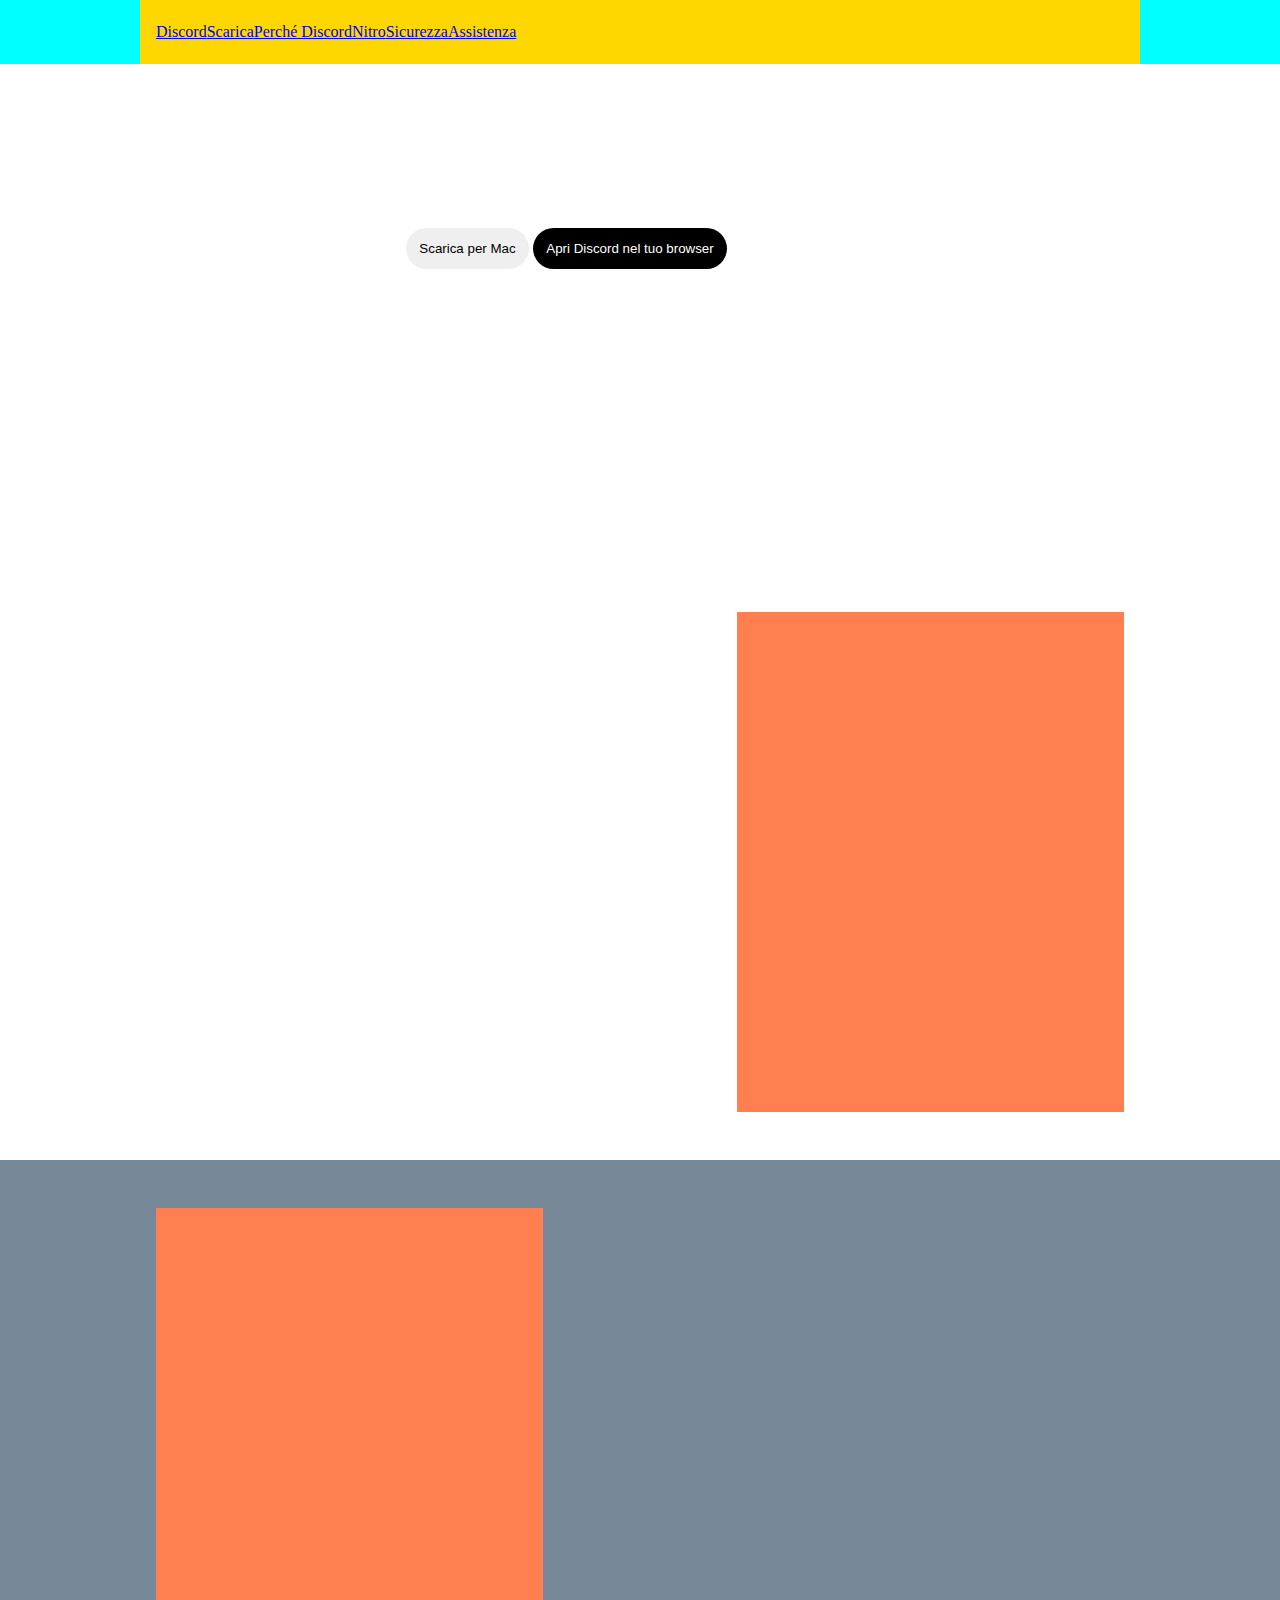
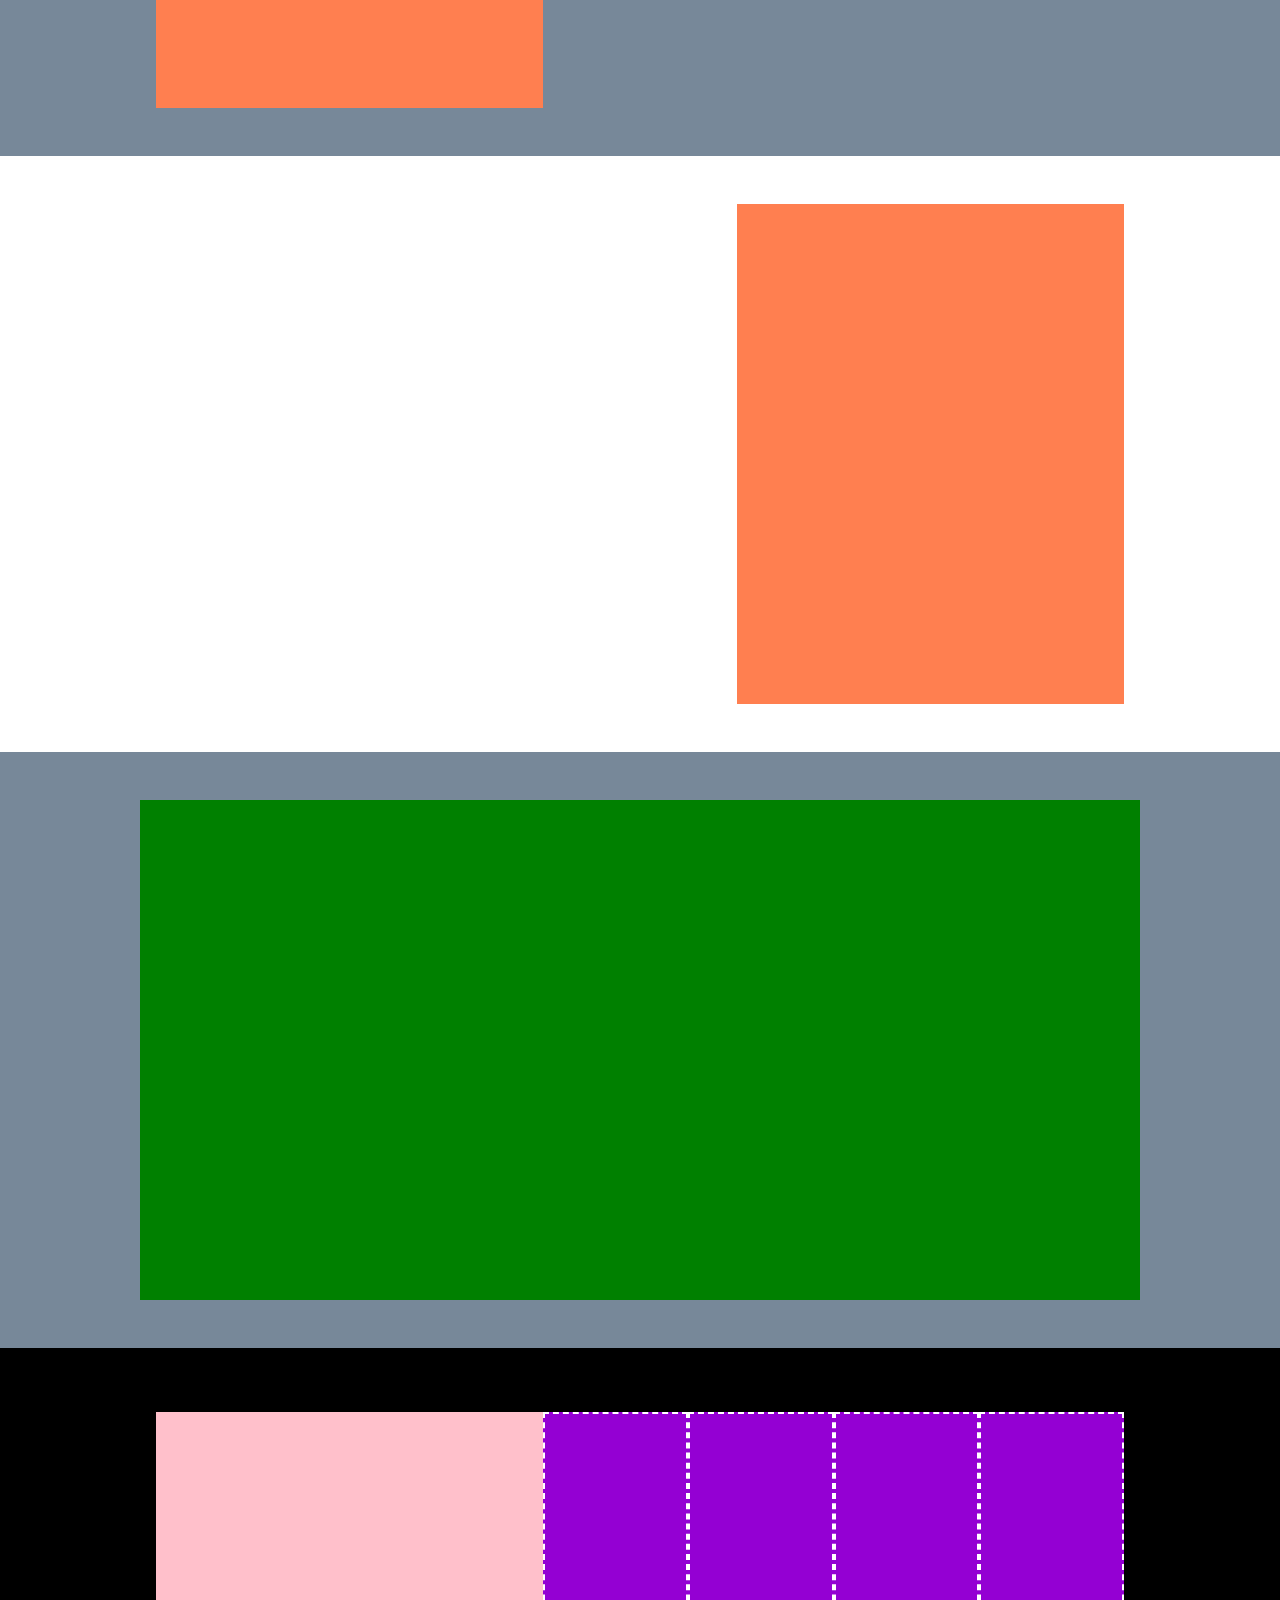
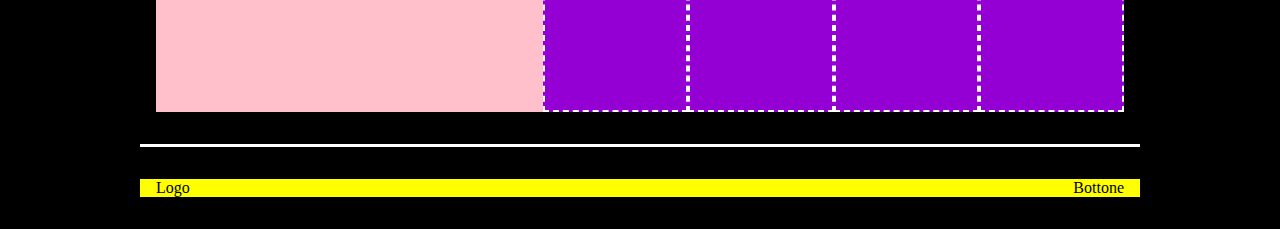
==== index.html @ f6377e1a "Add svg on Main" ====
<!DOCTYPE html>
<html lang="en">
<head>
	<meta charset="UTF-8">
	<meta http-equiv="X-UA-Compatible" content="IE=edge">
	<meta name="viewport" content="width=device-width, initial-scale=1.0">
	<title>Document</title>
	<link rel="stylesheet" href="assets/debug.css">
	<link rel="stylesheet" href="assets/style.css">
</head>
<body>
	<header>
		<nav class="navbar">
			<div class="container">
				<!-- <div class="logo">Discord</div> -->
				
					<ul class="main-list">
						<li><a href="http://">Discord</a></li>
						<li><a href="http://">Scarica</a></li>
						<li><a href="http://">Perché Discord</a></li>
						<li><a href="http://">Nitro</a></li>
						<li><a href="http://">Sicurezza</a></li>
						<li><a href="http://">Assistenza</a></li>
					</ul>
				
				<!-- <div class="login">login</div> -->
			</div>
		</nav>

		<div class="jumbo">
			<div class="content">
					<h1>Il tuo posto per parlare</h1>
					<p>Che tu faccia parte di un club scolastico, un gruppo di gamer, una community artistica mondiale o dove trascorrere tempo assieme a un piccolo gruppo di amici: uno spazio in cui è più facile chiacchierare ogni giorno e ritrovarsi più spesso.</p>
					<div class="buttons">
						<button class="download">Scarica per Mac</button>
						<button class="browser">Apri Discord nel tuo browser</button>
					</div>
			</div>
		</div>
	</header>

	<main>
		<section class="section-feature">
			<div class="container">
				<div class="image one"></div>
				<div class="text"></div>
			</div>
		</section>

		<section class="section-feature reverse bkg-gray">
			<div class="container">
				<div class="image two"></div>
				<div class="text"></div>
			</div>
		</section>

		<section class="section-feature">
			<div class="container">
				<div class="image three"></div>
				<div class="text"></div>
			</div>
		</section>

		<section class="section-full bkg-gray">
			<div class="container">
				<img src="img/item4-big.svg" alt="">
			</div>
		</section>
	</main>

	<footer>
		<nav class="nav-footer">
			<div class="footer-top container">
				<div class="footer-column column-socials"></div>
				<div class="footer-column column-links"></div>
				<div class="footer-column column-links"></div>
				<div class="footer-column column-links"></div>
				<div class="footer-column column-links"></div>
			</div>

			<div class="footer-bottom container">
				<div class="logo">Logo</div>
				<div class="button">Bottone</div>
			</div>
		</nav>
	</footer>
</body>
</html>
---- assets/debug.css ----
.navbar .container {
	background-color: gold;
}


.section-feature .text {
	background-color: coral;
	min-height: 250px;
}

.section-full .container {
	background-color: green;
	min-height: 500px;
}

footer .footer-column {
	min-height: 300px;
}

footer .column-socials {
	background-color: pink;
}

footer .column-links {
	background-color: darkviolet;
	border: 2px dashed white;
}

footer .footer-bottom {
	background-color: yellow;
}
---- assets/style.css ----
/* reset */

* {
	margin: 0;
	padding: 0;
	box-sizing: border-box;
}

/* general styles */

.container {
	max-width: 1000px;
	margin-inline: auto;
	padding-inline: 1rem;
}

/* header */

.navbar {
	height: 4rem; /* TODO: check the value */
	background-color: cyan; /* TODO: check the value */
}

.navbar .container {
	display: flex;
	justify-content: space-between;
	align-items: stretch;
	height: 100%;
}

.main-list {
	display:flex;
	list-style: none;
	height: 100%;
}
.main-list a {
	display: flex;
	align-items: center;
	height: 100%;

}

.navbar .container > * {
	display: flex;
	align-items: center;
}

.main-list a:hover {
	background-color: brown;
	cursor: pointer;
	height: 100%;
}

.jumbo .content {
	max-width: 500px;
	margin-inline: auto;
	padding-inline: 1rem;
}

.jumbo {
	padding-top: 3rem;
	padding-bottom: 4rem;
	background-image: url(../img/jumbo.png);
	background-repeat: no-repeat;
	background-position: center;
	height:500px;
	background-size: contain;
}

h1, p, .browser {
	color: white;
	text-align: center;
}

.download, .browser {
    margin-top: 0.5em;
    margin-bottom: 0.5em;
    padding: 1em;
    border-radius: 25px;
	border: none;
 }

 .browser {
	background-color: black;
 }


/* main */

.jumbo .content {

	min-height: 250px;
}

.section-feature .image {
	min-height: 250px;
}

.one {
	background-image: url(../img/item1.svg);
	background-repeat: no-repeat;
	background-position: center;
	height:500px;
	background-size: contain;
}

.two {
	background-image: url(../img/item2.svg);
	background-repeat: no-repeat;
	background-position: center;
	height:500px;
	background-size: contain;
}

.three {
	background-image: url(../img/item3.svg);
	background-repeat: no-repeat;
	background-position: center;
	height:500px;
	background-size: contain;
}

main section {
	padding-top: 3rem;
	padding-bottom: 3rem;
}

.section-feature .container {
	display: flex;
}

.section-feature.reverse .container {
	flex-direction: row-reverse;
}

.bkg-gray {
	background-color: lightslategrey; /* TODO: check value */
}

.section-feature .image {
	flex: 0 0 60%;
}

.section-feature .text {
	flex: 0 0 40%;
}

/* footer */

footer {
	padding-top: 4rem;
	padding-bottom: 2rem;
	background-color: black; /* TODO: check value */
}

footer .footer-top {
	display: flex;
	margin-bottom: 2rem;
	padding-bottom: 2rem;
	border-bottom: 3px solid white; /* TODO: check value */
}

footer .column-socials {
	flex: 0 0 40%;
}

footer .column-links {
	flex: 0 0 15%;
}

footer .footer-bottom {
	display: flex;
	justify-content: space-between;
}
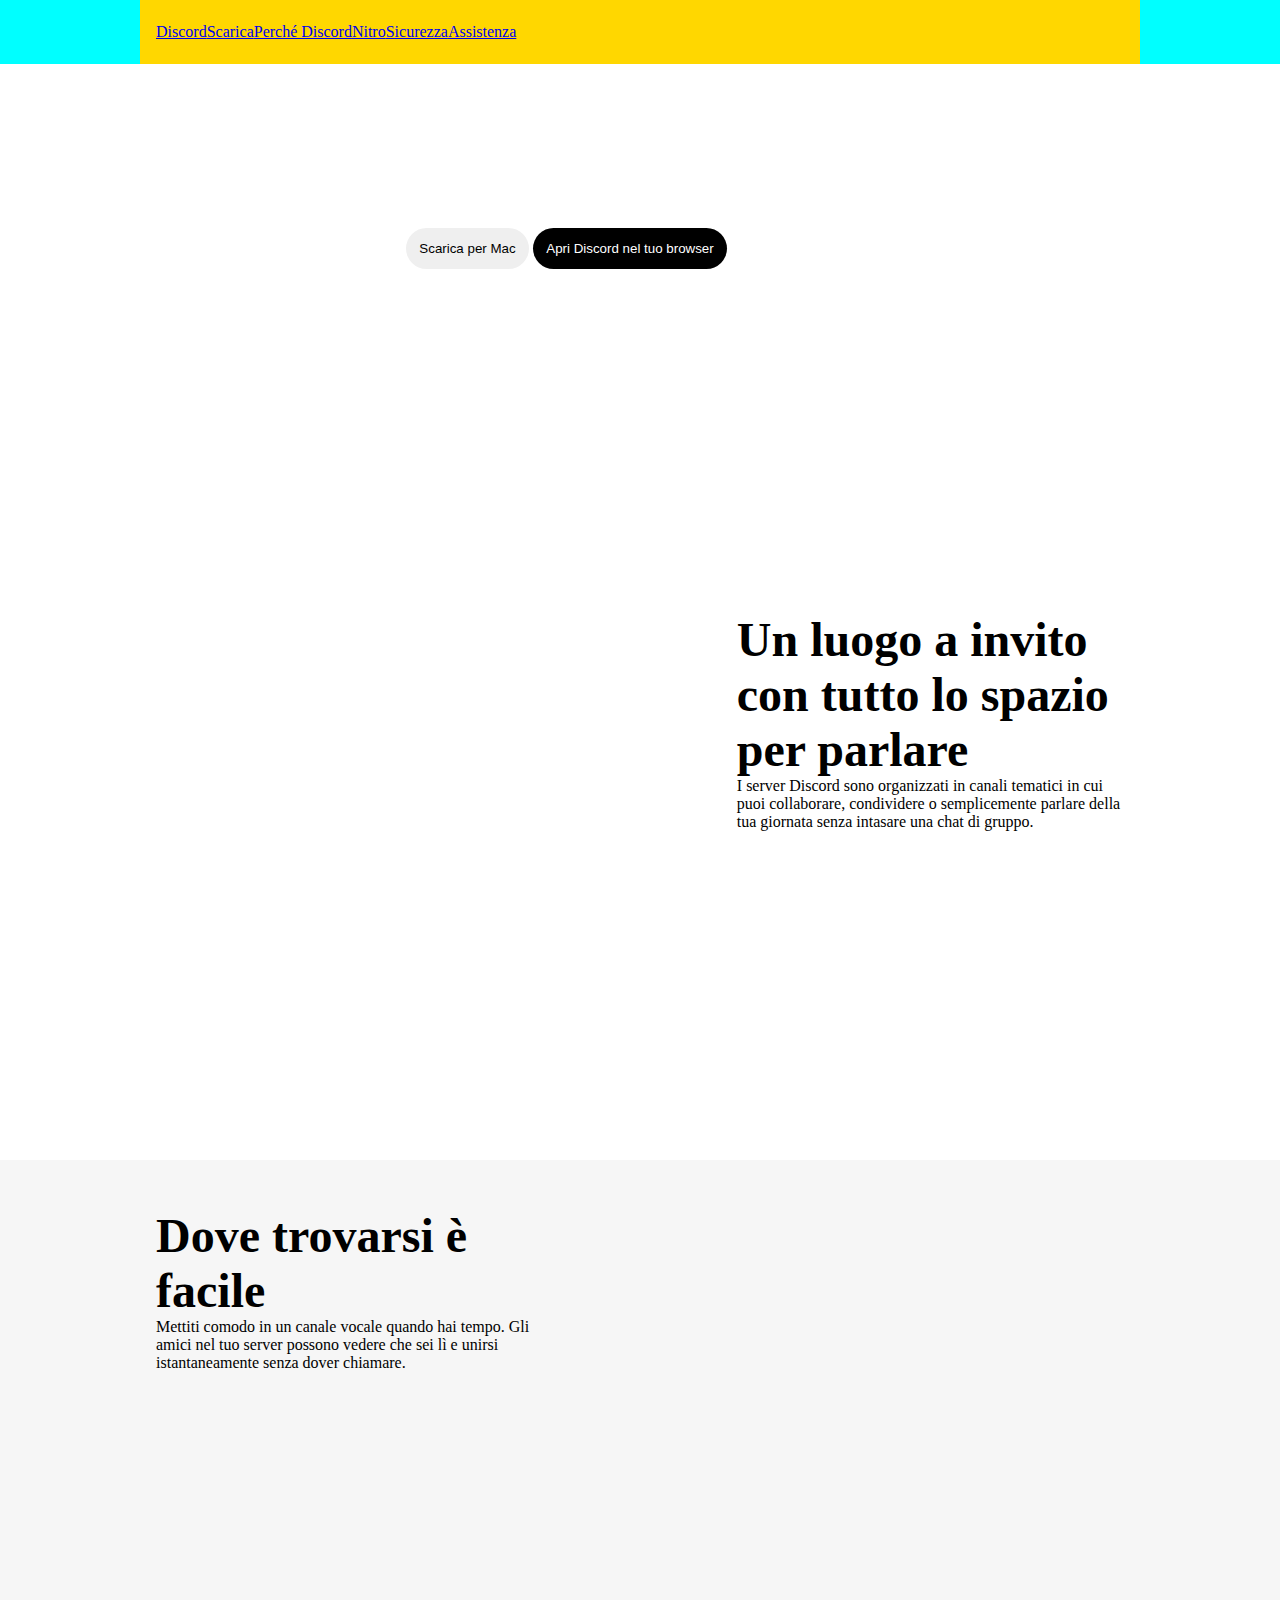
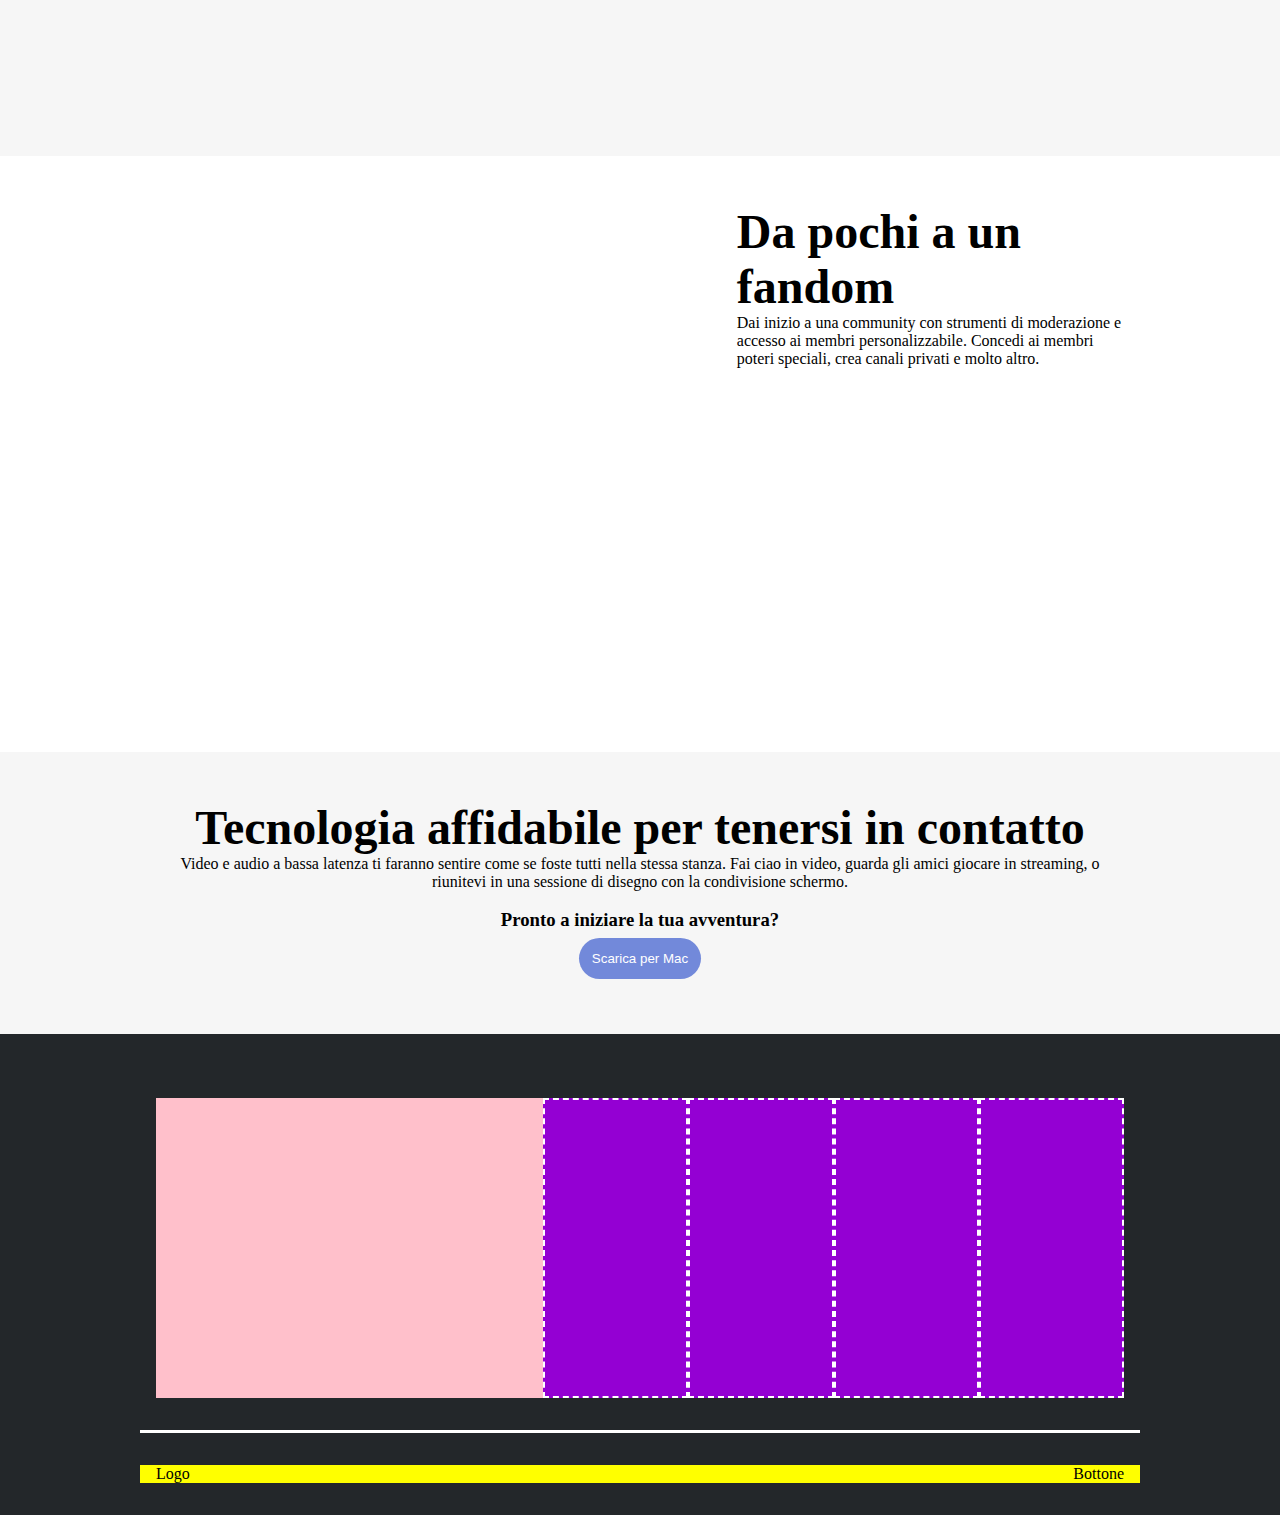
==== commit 056eec30: "add many thing to main" ====
--- a/index.html
+++ b/index.html
@@ -43,27 +43,41 @@
 		<section class="section-feature">
 			<div class="container">
 				<div class="image one"></div>
-				<div class="text"></div>
+				<div class="text">
+					<h2>Un luogo a invito con tutto lo spazio per parlare</h2>
+					<p>I server Discord sono organizzati in canali tematici in cui puoi collaborare, condividere o semplicemente parlare della tua giornata senza intasare una chat di gruppo.</p>
+				</div>
 			</div>
 		</section>
 
 		<section class="section-feature reverse bkg-gray">
 			<div class="container">
 				<div class="image two"></div>
-				<div class="text"></div>
+				<div class="text">
+					<h2>Dove trovarsi è facile</h2>
+					<p>Mettiti comodo in un canale vocale quando hai tempo. Gli amici nel tuo server possono vedere che sei lì e unirsi istantaneamente senza dover chiamare.</p>
+				</div>
 			</div>
 		</section>
 
 		<section class="section-feature">
 			<div class="container">
 				<div class="image three"></div>
-				<div class="text"></div>
+				<div class="text">
+					<h2>Da pochi a un fandom</h2>
+					<p>Dai inizio a una community con strumenti di moderazione e accesso ai membri personalizzabile. Concedi ai membri poteri speciali, crea canali privati e molto altro.</p>
+				</div>
 			</div>
 		</section>
 
 		<section class="section-full bkg-gray">
 			<div class="container">
+				<h2>Tecnologia affidabile per tenersi in contatto</h2>
+				<p>Video e audio a bassa latenza ti faranno sentire come se foste tutti nella stessa stanza. Fai ciao in video, guarda gli amici giocare in streaming, o riunitevi in una sessione di disegno con la condivisione schermo.</p>
 				<img src="img/item4-big.svg" alt="">
+				<img src="img/stars.svg" alt="">
+				<h3>Pronto a iniziare la tua avventura?</h3>
+				<button class="download dark">Scarica per Mac</button>
 			</div>
 		</section>
 	</main>
--- a/assets/debug.css
+++ b/assets/debug.css
@@ -3,15 +3,7 @@
 }
 
 
-.section-feature .text {
-	background-color: coral;
-	min-height: 250px;
-}
 
-.section-full .container {
-	background-color: green;
-	min-height: 500px;
-}
 
 footer .footer-column {
 	min-height: 300px;
--- a/assets/style.css
+++ b/assets/style.css
@@ -67,10 +67,11 @@
 	background-size: contain;
 }
 
-h1, p, .browser {
+header h1, header p, .browser {
 	color: white;
-	text-align: center;
+
 }
+
 
 .download, .browser {
     margin-top: 0.5em;
@@ -89,10 +90,6 @@
 
 .jumbo .content {
 
-	min-height: 250px;
-}
-
-.section-feature .image {
 	min-height: 250px;
 }
 
@@ -120,6 +117,12 @@
 	background-size: contain;
 }
 
+h2 {
+	font-size: 3em;
+}
+.section-full {
+	text-align: center;
+}
 main section {
 	padding-top: 3rem;
 	padding-bottom: 3rem;
@@ -134,7 +137,8 @@
 }
 
 .bkg-gray {
-	background-color: lightslategrey; /* TODO: check value */
+	background-color: #f6f6f6; 
+
 }
 
 .section-feature .image {
@@ -144,13 +148,16 @@
 .section-feature .text {
 	flex: 0 0 40%;
 }
-
+.dark {
+	background-color: #7289da;
+	color: white;
+}
 /* footer */
 
 footer {
 	padding-top: 4rem;
 	padding-bottom: 2rem;
-	background-color: black; /* TODO: check value */
+	background-color: #23272a; 
 }
 
 footer .footer-top {
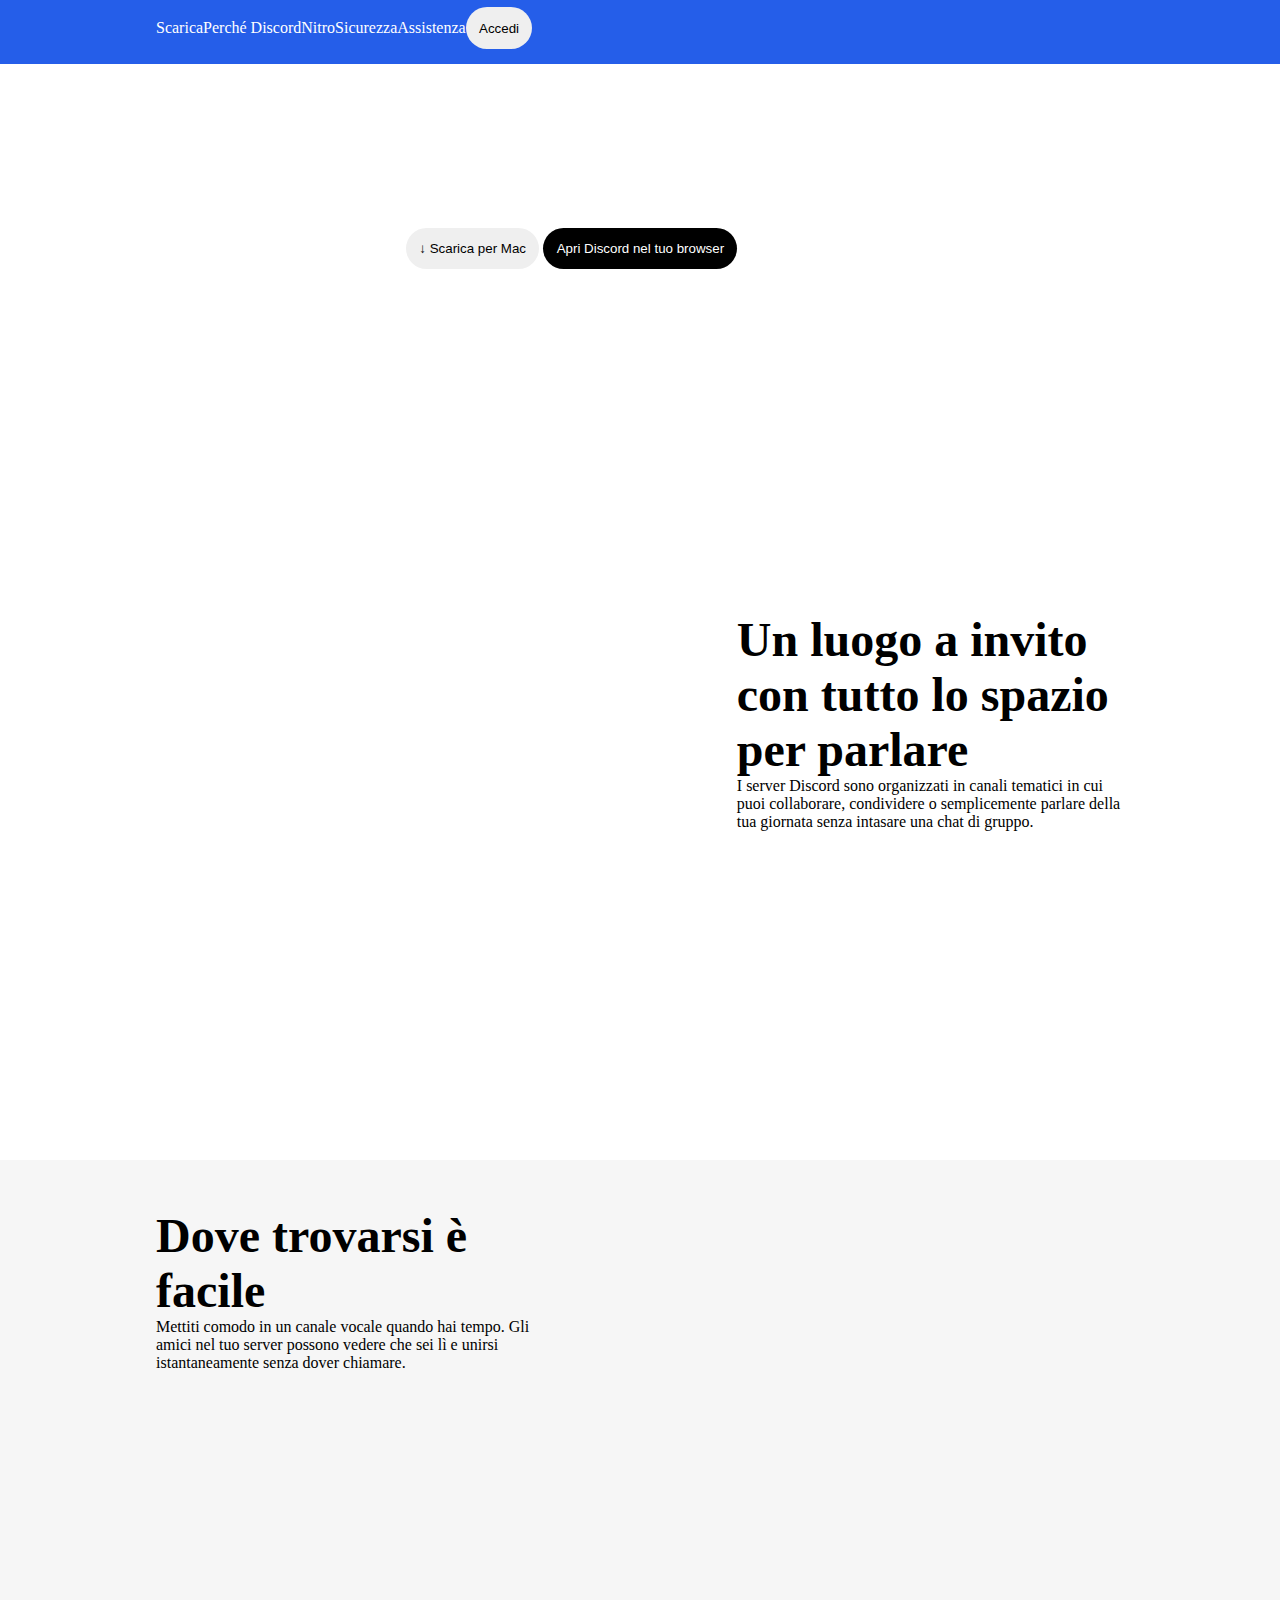
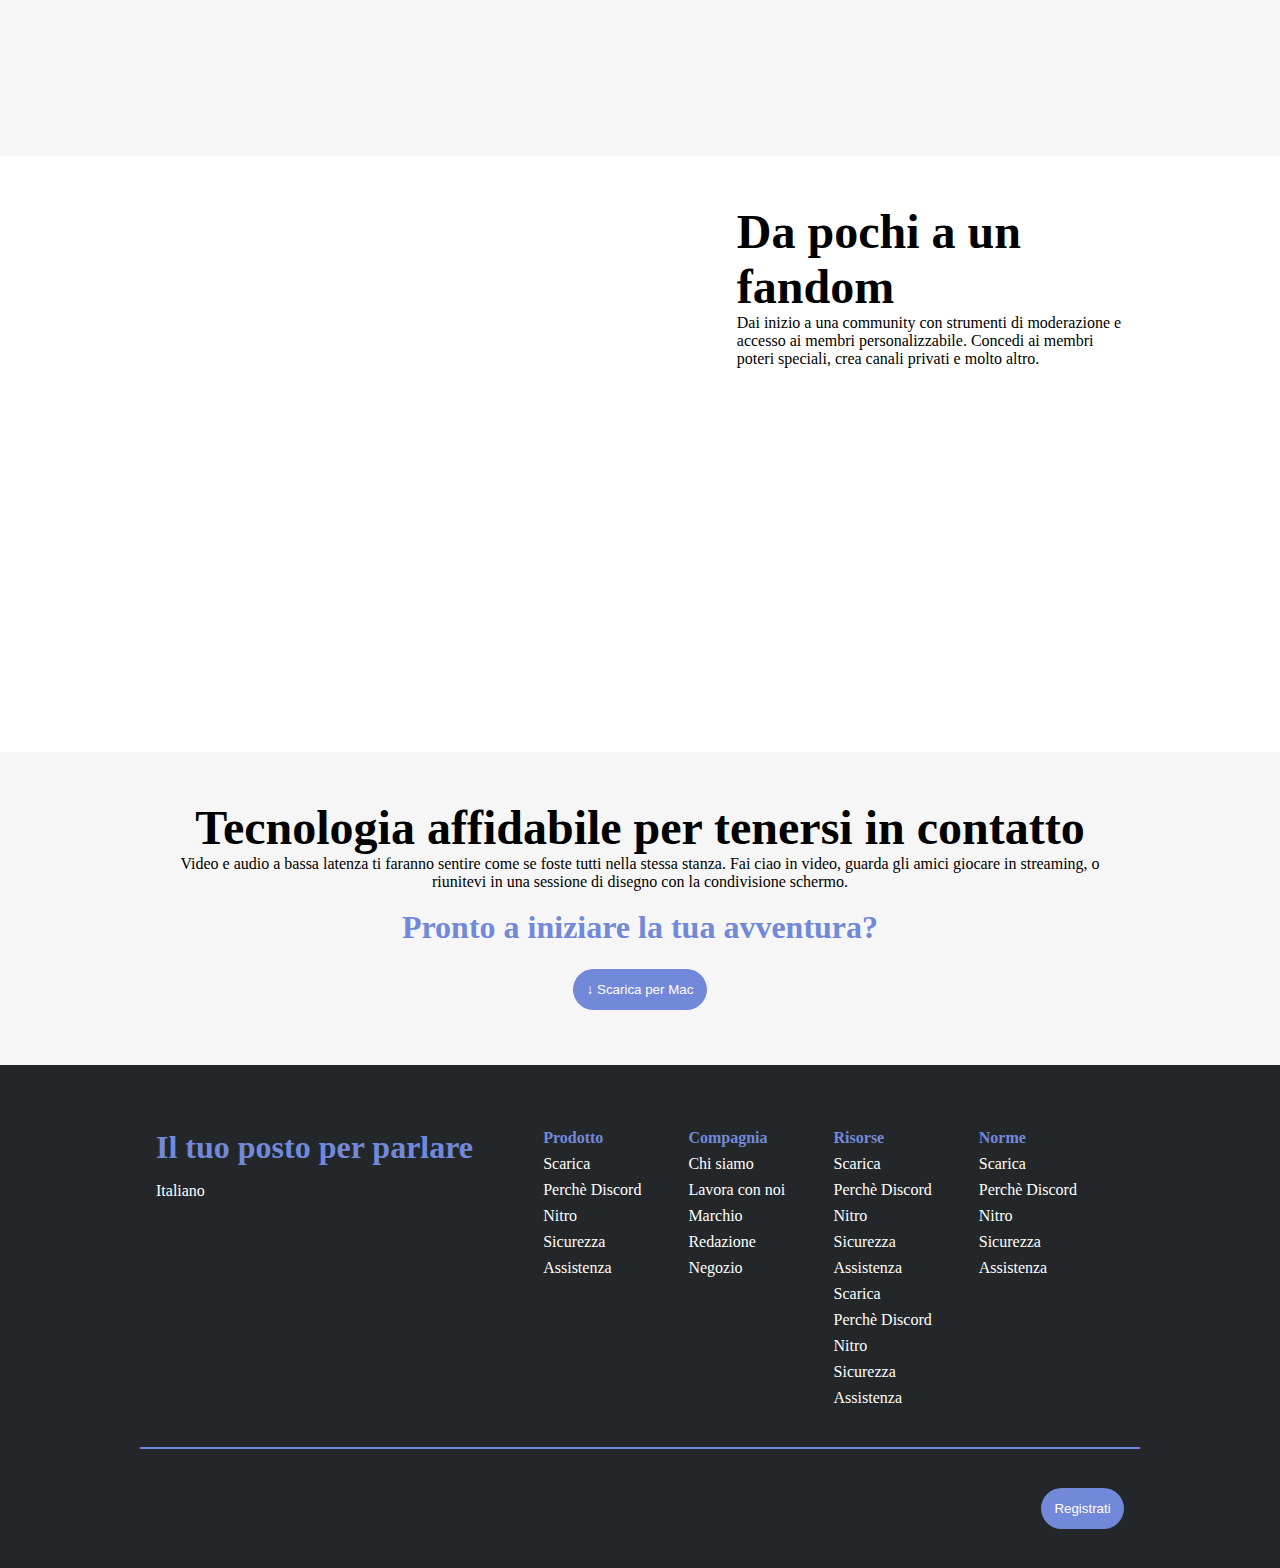
==== commit 5c724ada: "Fix header" ====
--- a/index.html
+++ b/index.html
@@ -12,18 +12,16 @@
 	<header>
 		<nav class="navbar">
 			<div class="container">
-				<!-- <div class="logo">Discord</div> -->
-				
-					<ul class="main-list">
-						<li><a href="http://">Discord</a></li>
+						<ul class="main-list">
+						<li><img src="img/logo.svg" alt=""></li>
 						<li><a href="http://">Scarica</a></li>
 						<li><a href="http://">Perché Discord</a></li>
 						<li><a href="http://">Nitro</a></li>
 						<li><a href="http://">Sicurezza</a></li>
 						<li><a href="http://">Assistenza</a></li>
+						<li><button class="accedi">Accedi</button></li>
 					</ul>
 				
-				<!-- <div class="login">login</div> -->
 			</div>
 		</nav>
 
@@ -32,7 +30,7 @@
 					<h1>Il tuo posto per parlare</h1>
 					<p>Che tu faccia parte di un club scolastico, un gruppo di gamer, una community artistica mondiale o dove trascorrere tempo assieme a un piccolo gruppo di amici: uno spazio in cui è più facile chiacchierare ogni giorno e ritrovarsi più spesso.</p>
 					<div class="buttons">
-						<button class="download">Scarica per Mac</button>
+						<button class="download">&darr; Scarica per Mac</button>
 						<button class="browser">Apri Discord nel tuo browser</button>
 					</div>
 			</div>
@@ -77,7 +75,7 @@
 				<img src="img/item4-big.svg" alt="">
 				<img src="img/stars.svg" alt="">
 				<h3>Pronto a iniziare la tua avventura?</h3>
-				<button class="download dark">Scarica per Mac</button>
+				<button class="download dark">&darr; Scarica per Mac</button>
 			</div>
 		</section>
 	</main>
@@ -85,16 +83,63 @@
 	<footer>
 		<nav class="nav-footer">
 			<div class="footer-top container">
-				<div class="footer-column column-socials"></div>
-				<div class="footer-column column-links"></div>
-				<div class="footer-column column-links"></div>
-				<div class="footer-column column-links"></div>
-				<div class="footer-column column-links"></div>
+				<div class="footer-column column-socials">
+					<h3>Il tuo posto per parlare</h3>
+					<span>Italiano</span>
+				</div>
+				<div class="footer-column column-links">
+					<h4>Prodotto</h4>
+					<ul>
+						<li>Scarica</li>
+						<li>Perchè Discord</li>
+						<li>Nitro</li>
+						<li>Sicurezza</li>
+						<li>Assistenza</li>
+					</ul>
+				</div>
+				<div class="footer-column column-links">
+					<h4>Compagnia</h4>
+					<ul>
+						<li>Chi siamo</li>
+						<li>Lavora con noi</li>
+						<li>Marchio</li>
+						<li>Redazione</li>
+						<li>Negozio</li>
+					</ul>
+				</div>
+				<div class="footer-column column-links">
+					<h4>Risorse</h4>
+					<ul>
+						<li>Scarica</li>
+						<li>Perchè Discord</li>
+						<li>Nitro</li>
+						<li>Sicurezza</li>
+						<li>Assistenza</li>
+						<li>Scarica</li>
+						<li>Perchè Discord</li>
+						<li>Nitro</li>
+						<li>Sicurezza</li>
+						<li>Assistenza</li>
+					</ul>
+				</div>
+				<div class="footer-column column-links">
+					<h4>Norme</h4>
+					<ul>
+						<li>Scarica</li>
+						<li>Perchè Discord</li>
+						<li>Nitro</li>
+						<li>Sicurezza</li>
+						<li>Assistenza</li>
+					</ul>
+				</div>
 			</div>
 
 			<div class="footer-bottom container">
-				<div class="logo">Logo</div>
-				<div class="button">Bottone</div>
+				<div class="logo">
+					<img src="img/logo.svg" alt=""></div>
+				<div class="button">
+					<button class="registrati">Registrati</button>
+				</div>
 			</div>
 		</nav>
 	</footer>
--- a/assets/style.css
+++ b/assets/style.css
@@ -17,8 +17,8 @@
 /* header */
 
 .navbar {
-	height: 4rem; /* TODO: check the value */
-	background-color: cyan; /* TODO: check the value */
+	height: 4rem; 
+	background-color: #255ee9; 
 }
 
 .navbar .container {
@@ -33,10 +33,13 @@
 	list-style: none;
 	height: 100%;
 }
+
 .main-list a {
 	display: flex;
 	align-items: center;
 	height: 100%;
+	text-decoration: none;
+	color: white;
 
 }
 
@@ -73,7 +76,7 @@
 }
 
 
-.download, .browser {
+.download, .browser, .registrati, .accedi {
     margin-top: 0.5em;
     margin-bottom: 0.5em;
     padding: 1em;
@@ -159,12 +162,30 @@
 	padding-bottom: 2rem;
 	background-color: #23272a; 
 }
-
+h3, h4 {
+	color: #7289da ;
+}
+
+h3 {
+	font-size: 2em;
+}
+
+h3, h4 , li {
+	margin-bottom: 0.5em;
+}
+
+span, li {
+	color: white;
+}
+
+ li {
+	list-style: none;
+ }
 footer .footer-top {
 	display: flex;
 	margin-bottom: 2rem;
 	padding-bottom: 2rem;
-	border-bottom: 3px solid white; /* TODO: check value */
+	border-bottom: 2px solid  #7289da;
 }
 
 footer .column-socials {
@@ -178,4 +199,9 @@
 footer .footer-bottom {
 	display: flex;
 	justify-content: space-between;
+}
+
+.registrati {
+	background-color: #7289da;
+	color: white;
 }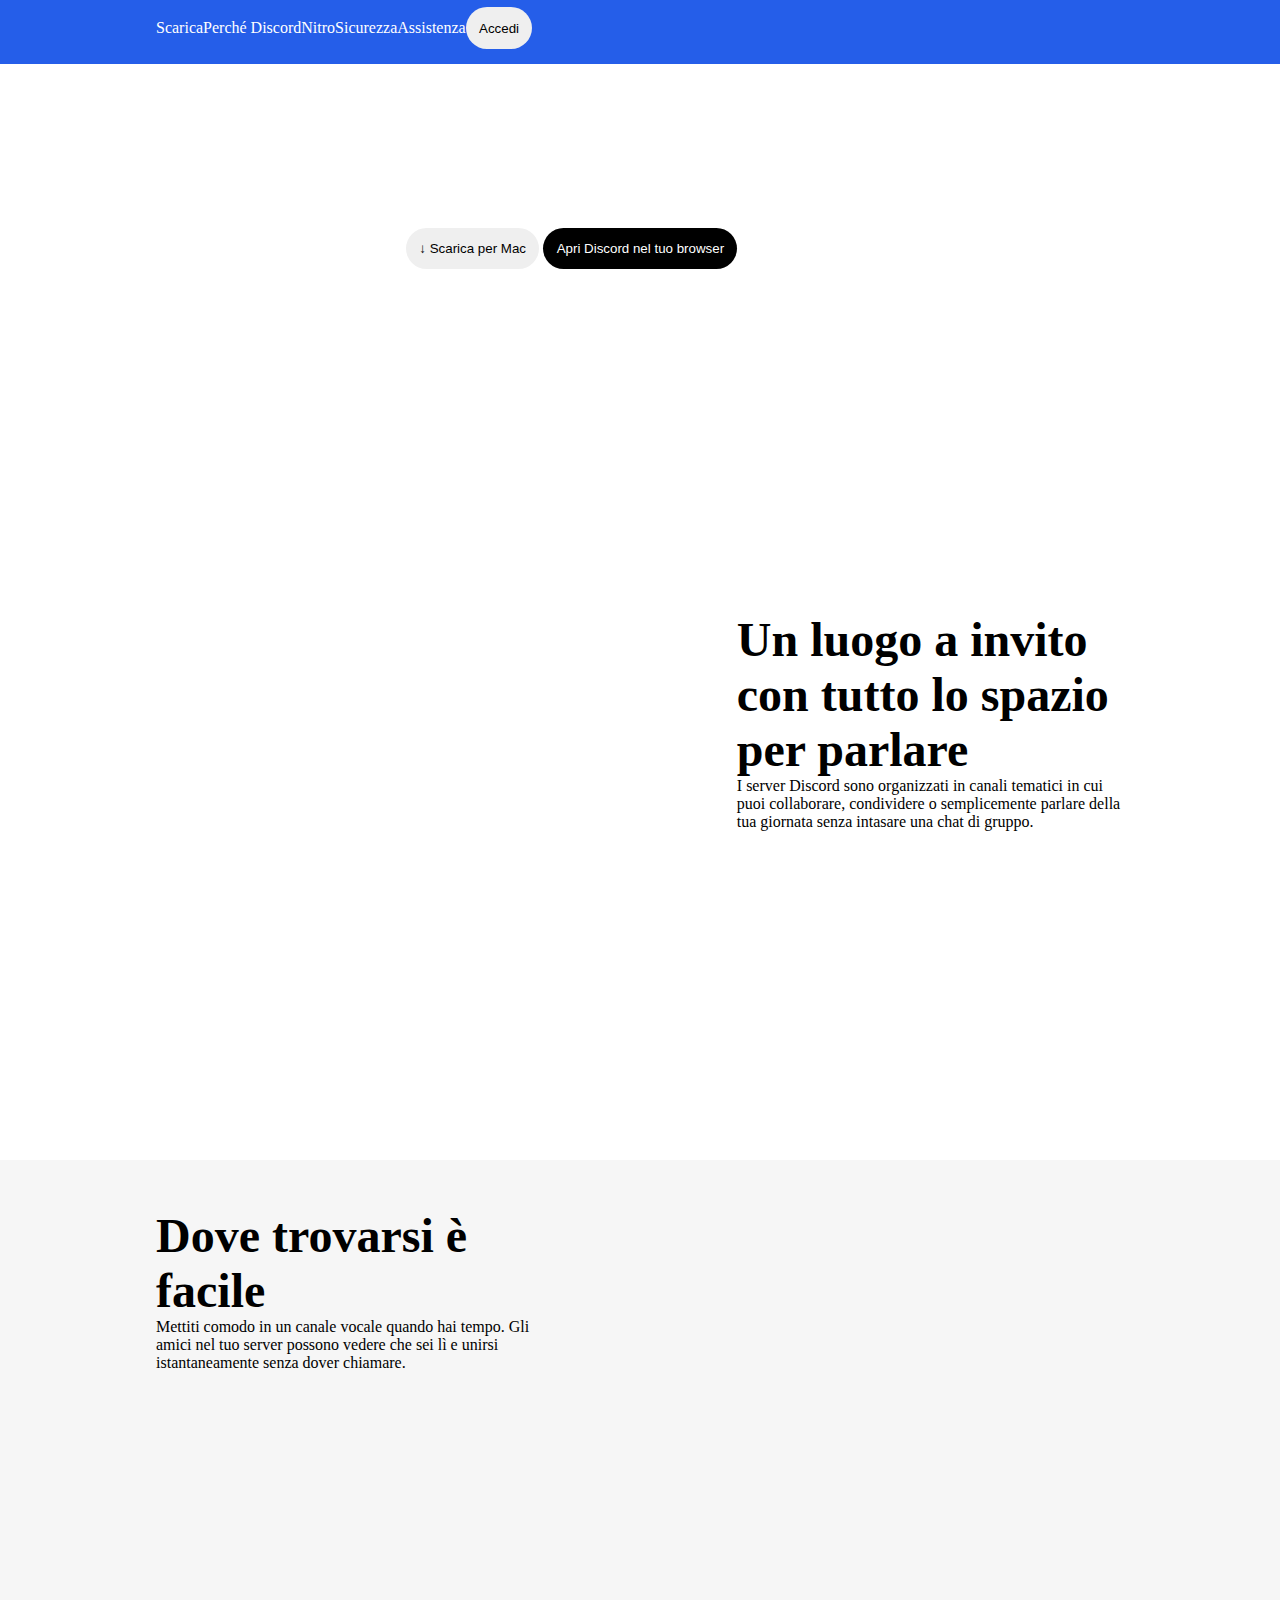
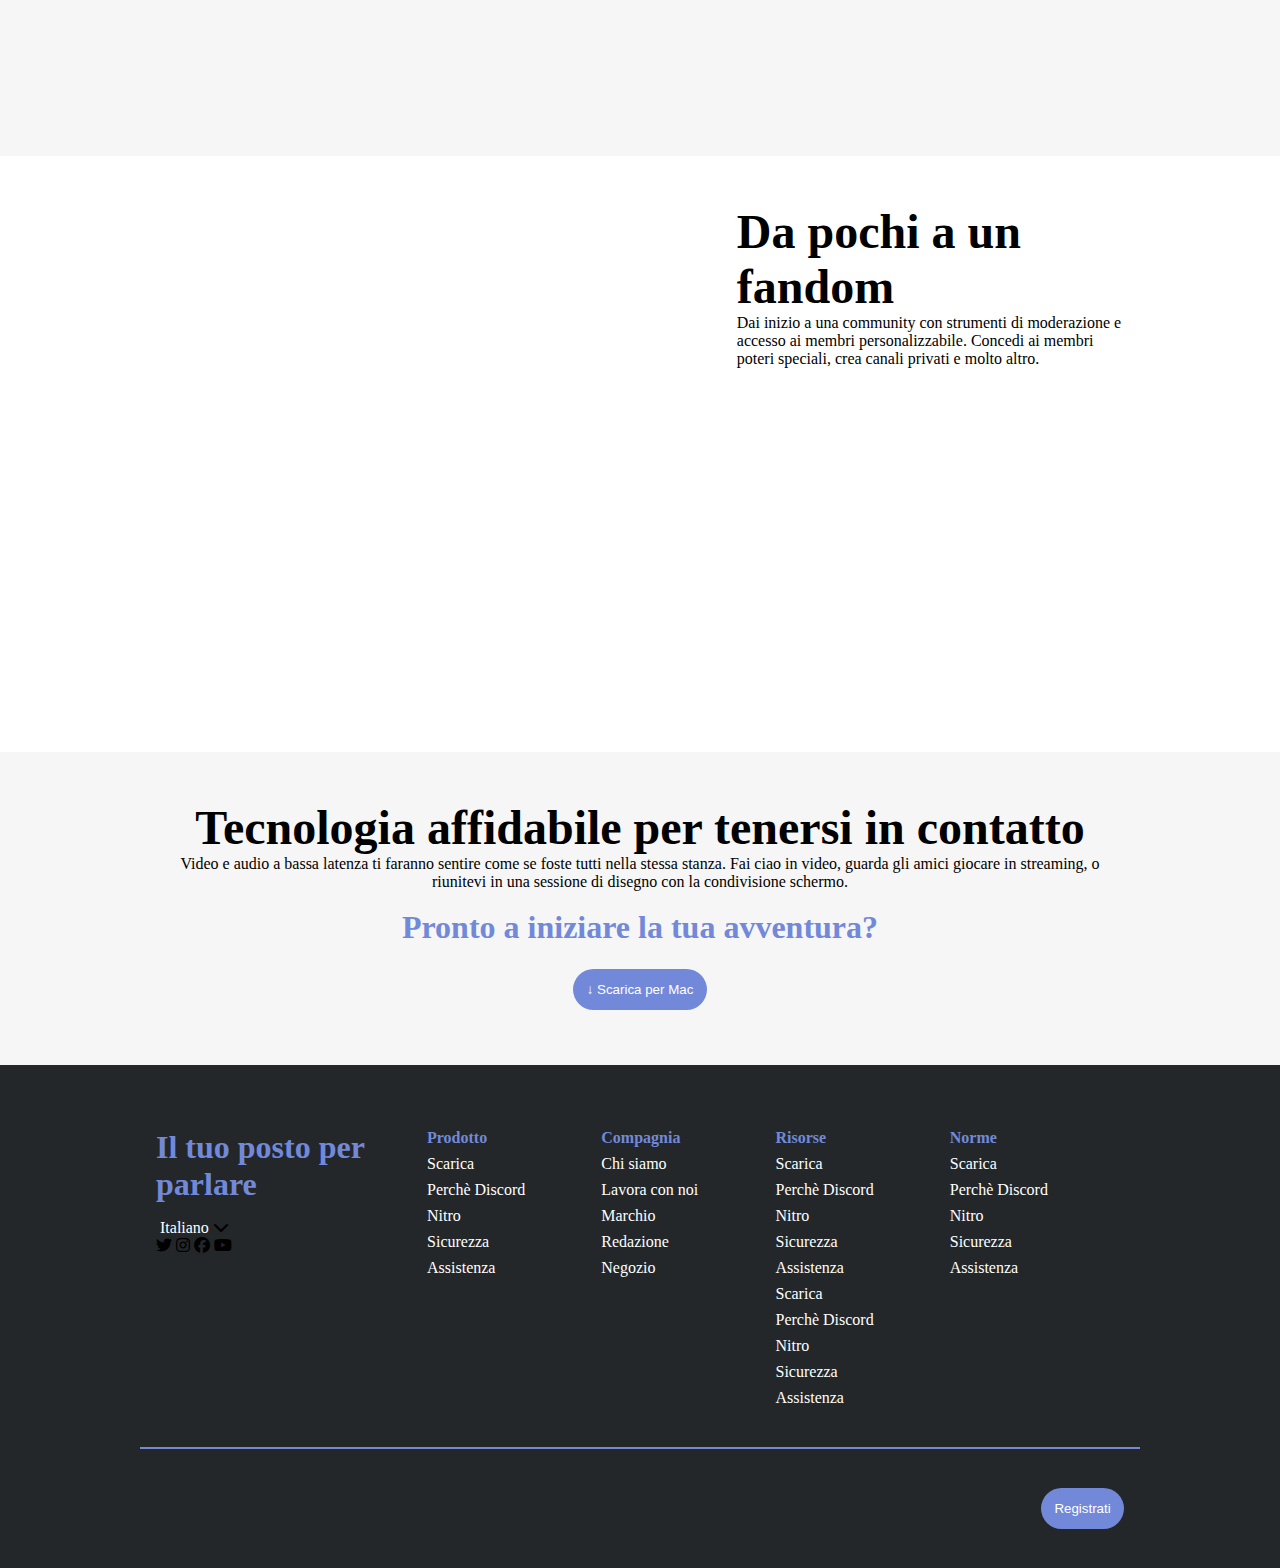
==== commit bff0dbcb: "small fix" ====
--- a/index.html
+++ b/index.html
@@ -5,6 +5,7 @@
 	<meta http-equiv="X-UA-Compatible" content="IE=edge">
 	<meta name="viewport" content="width=device-width, initial-scale=1.0">
 	<title>Document</title>
+	<link rel="stylesheet" href="https://cdnjs.cloudflare.com/ajax/libs/font-awesome/6.3.0/css/all.min.css">
 	<link rel="stylesheet" href="assets/debug.css">
 	<link rel="stylesheet" href="assets/style.css">
 </head>
@@ -85,7 +86,16 @@
 			<div class="footer-top container">
 				<div class="footer-column column-socials">
 					<h3>Il tuo posto per parlare</h3>
+					<img class="ita" src="img/ita.png" alt="">
 					<span>Italiano</span>
+					<i class="fa-solid fa-chevron-down" class="color"></i>
+					<div>
+						<i class="fa-brands fa-twitter" class="color"></i>
+						<i class="fa-brands fa-instagram" class="color"></i>
+						<i class="fa-brands fa-facebook" class="color"></i>
+						<i class="fa-brands fa-youtube" class="color"></i>
+					</div>
+			
 				</div>
 				<div class="footer-column column-links">
 					<h4>Prodotto</h4>
--- a/assets/style.css
+++ b/assets/style.css
@@ -189,19 +189,27 @@
 }
 
 footer .column-socials {
-	flex: 0 0 40%;
+	flex: 0 0 28%;
 }
 
 footer .column-links {
-	flex: 0 0 15%;
+	flex: 0 0 18%;
+}
+.ita {
+height: 1em;
 }
 
 footer .footer-bottom {
 	display: flex;
 	justify-content: space-between;
+	height: 50%;
 }
 
 .registrati {
 	background-color: #7289da;
 	color: white;
-}+}
+
+.color {
+	color: white;
+}
